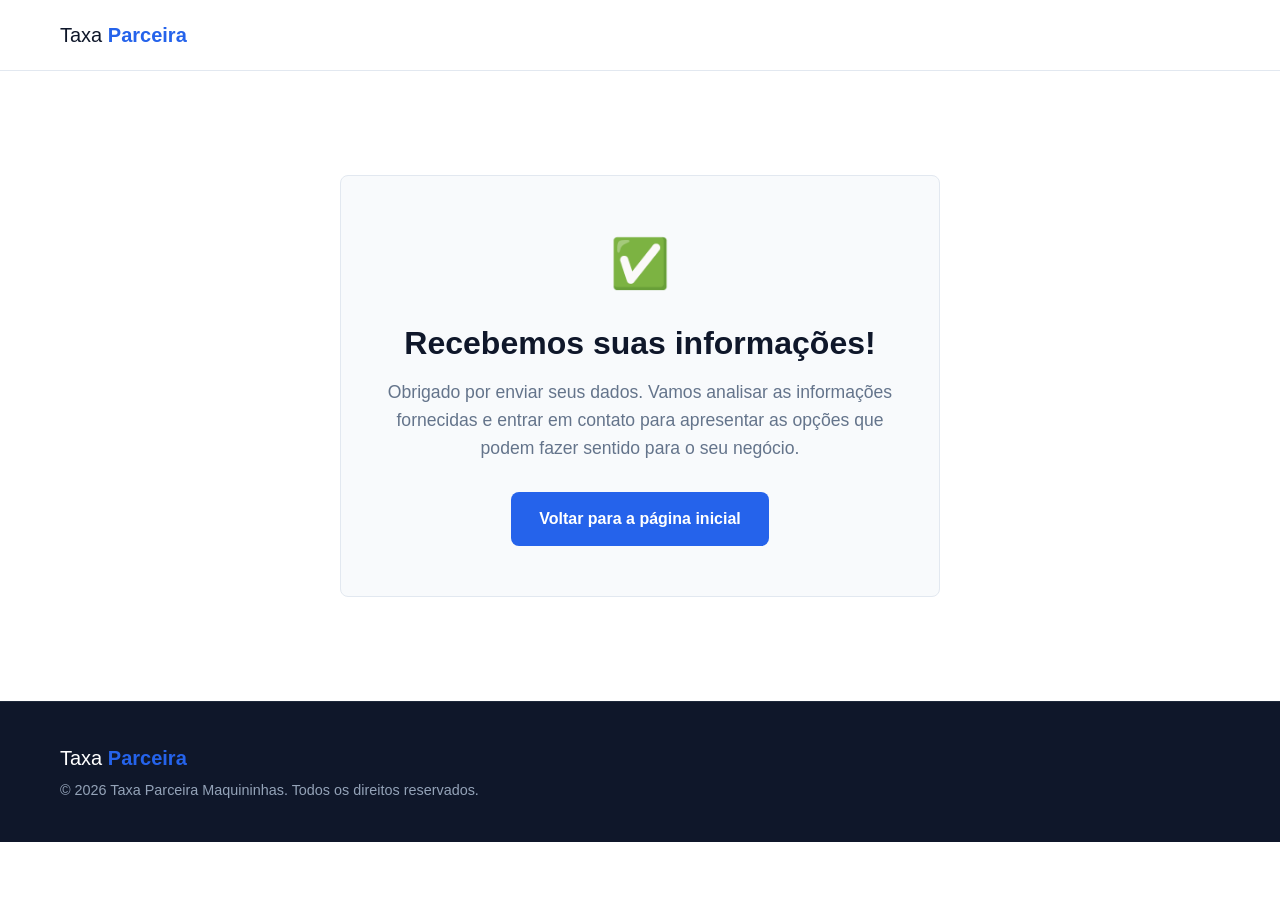
==== obrigado.html @ 323bc091 "Create obrigado.html" ====
<!DOCTYPE html>
<html lang="pt-BR">
<head>
    <meta charset="UTF-8">
    <meta name="viewport" content="width=device-width, initial-scale=1.0">
    <title>Obrigado — Taxa Parceira Maquininhas</title>
    <meta name="description" content="Recebemos suas informações com sucesso. Entraremos em contato em breve.">
    <link rel="stylesheet" href="style.css">
    <style>
        .thankyou-section {
            min-height: 70vh;
            display: flex;
            align-items: center;
            justify-content: center;
            text-align: center;
            padding: 60px 20px;
        }
        .thankyou-box {
            max-width: 600px;
            margin: 0 auto;
            background: var(--bg-light);
            padding: 50px 30px;
            border-radius: var(--radius);
            border: 1px solid var(--border-color);
        }
        .thankyou-icon {
            font-size: 3rem;
            margin-bottom: 20px;
        }
        .thankyou-box h1 {
            font-size: 2rem;
            margin-bottom: 15px;
            color: var(--primary);
        }
        .thankyou-box p {
            color: var(--text-muted);
            font-size: 1.1rem;
            margin-bottom: 30px;
            line-height: 1.6;
        }
    </style>
</head>
<body>
    <header class="site-header">
        <div class="container header-container">
            <div class="logo">
                <a href="index.html" class="logo-text">Taxa <strong>Parceira</strong></a>
            </div>
        </div>
    </header>

    <main>
        <section class="thankyou-section">
            <div class="container">
                <div class="thankyou-box">
                    <div class="thankyou-icon">✅</div>
                    <h1>Recebemos suas informações!</h1>
                    <p>Obrigado por enviar seus dados. Vamos analisar as informações fornecidas e entrar em contato para apresentar as opções que podem fazer sentido para o seu negócio.</p>
                    <a href="index.html" class="btn btn-primary">Voltar para a página inicial</a>
                </div>
            </div>
        </section>
    </main>

    <footer class="site-footer">
        <div class="container footer-container">
            <div class="footer-info">
                <span class="logo-text">Taxa <strong>Parceira</strong></span>
                <p>&copy; 2026 Taxa Parceira Maquininhas. Todos os direitos reservados.</p>
            </div>
        </div>
    </footer>
</body>
</html>
---- style.css ----
/* Reset & Base Styles */
*, *::before, *::after {
    box-sizing: border-box;
    margin: 0;
    padding: 0;
}

:root {
    --primary: #0f172a;
    --primary-light: #1e293b;
    --accent: #2563eb;
    --accent-hover: #1d4ed8;
    --success: #16a34a;
    --text-main: #334155;
    --text-muted: #64748b;
    --bg-light: #f8fafc;
    --bg-white: #ffffff;
    --border-color: #e2e8f0;
    --radius: 8px;
    --max-width: 1200px;
}

body {
    font-family: -apple-system, BlinkMacSystemFont, "Segoe UI", Roboto, Helvetica, Arial, sans-serif;
    color: var(--text-main);
    background-color: var(--bg-white);
    line-height: 1.6;
    -webkit-font-smoothing: antialiased;
}

.container {
    max-width: var(--max-width);
    margin: 0 auto;
    padding: 0 20px;
}

h1, h2, h3, h4 {
    color: var(--primary);
    font-weight: 700;
    line-height: 1.25;
}

a {
    text-decoration: none;
    color: inherit;
}

.btn {
    display: inline-block;
    padding: 14px 28px;
    border-radius: var(--radius);
    font-weight: 600;
    text-align: center;
    cursor: pointer;
    transition: background-color 0.2s, transform 0.1s;
    border: none;
}

.btn-primary {
    background-color: var(--accent);
    color: white;
}

.btn-primary:hover {
    background-color: var(--accent-hover);
}

.btn-accent {
    background-color: #0284c7;
    color: white;
}

.btn-accent:hover {
    background-color: #0369a1;
}

.btn-lg {
    font-size: 1.1rem;
    padding: 16px 32px;
    width: 100%;
    max-width: 400px;
}

@media(min-width: 768px) {
    .btn-lg {
        width: auto;
    }
}

.site-header {
    background-color: var(--bg-white);
    border-bottom: 1px solid var(--border-color);
    position: sticky;
    top: 0;
    z-index: 100;
}

.header-container {
    display: flex;
    align-items: center;
    justify-content: space-between;
    height: 70px;
}

.logo-text {
    font-size: 1.25rem;
    color: var(--primary);
}

.logo-text strong {
    color: var(--accent);
}

.header-nav {
    display: flex;
    align-items: center;
    gap: 20px;
}

.nav-link {
    font-size: 0.95rem;
    color: var(--text-muted);
    display: none;
}

@media(min-width: 768px) {
    .nav-link {
        display: inline-block;
    }
}

.btn-nav {
    background-color: var(--bg-light);
    color: var(--accent);
    padding: 8px 16px;
    border-radius: var(--radius);
    font-weight: 600;
    font-size: 0.9rem;
    border: 1px solid var(--border-color);
    transition: all 0.2s;
}

.btn-nav:hover {
    background-color: var(--accent);
    color: white;
    border-color: var(--accent);
}

.hero-section {
    padding: 60px 0 80px;
    background: linear-gradient(135deg, #f8fafc 0%, #e2e8f0 100%);
    text-align: center;
}

@media(min-width: 768px) {
    .hero-section {
        padding: 90px 0 110px;
    }
}

.hero-content {
    max-width: 800px;
    margin: 0 auto;
}

.badge {
    display: inline-block;
    background-color: #e0f2fe;
    color: #0369a1;
    padding: 6px 14px;
    border-radius: 50px;
    font-size: 0.85rem;
    font-weight: 600;
    margin-bottom: 20px;
    text-transform: uppercase;
    letter-spacing: 0.5px;
}

.hero-section h1 {
    font-size: 2.2rem;
    margin-bottom: 20px;
    color: var(--primary);
}

@media(min-width: 768px) {
    .hero-section h1 {
        font-size: 3rem;
    }
}

.hero-subtitle {
    font-size: 1.1rem;
    color: var(--text-muted);
    margin-bottom: 35px;
    line-height: 1.7;
}

@media(min-width: 768px) {
    .hero-subtitle {
        font-size: 1.25rem;
    }
}

.hero-cta-group {
    display: flex;
    flex-direction: column;
    align-items: center;
    gap: 12px;
}

.hero-secure-note {
    font-size: 0.85rem;
    color: var(--text-muted);
}

section {
    padding: 70px 0;
}

.section-header {
    text-align: center;
    max-width: 700px;
    margin: 0 auto 50px;
}

.section-header h2 {
    font-size: 1.8rem;
    margin-bottom: 15px;
}

@media(min-width: 768px) {
    .section-header h2 {
        font-size: 2.2rem;
    }
}

.section-desc {
    color: var(--text-muted);
    font-size: 1.05rem;
}

.problem-section {
    background-color: var(--bg-white);
}

.factors-grid {
    display: grid;
    grid-template-columns: 1fr;
    gap: 20px;
    margin-bottom: 40px;
}

@media(min-width: 640px) {
    .factors-grid {
        grid-template-columns: repeat(2, 1fr);
    }
}

@media(min-width: 1024px) {
    .factors-grid {
        grid-template-columns: repeat(4, 1fr);
    }
}

.factor-card {
    background-color: var(--bg-light);
    border: 1px solid var(--border-color);
    padding: 25px;
    border-radius: var(--radius);
    text-align: left;
}

.factor-icon {
    font-size: 2rem;
    margin-bottom: 15px;
}

.factor-card h3 {
    font-size: 1.1rem;
    margin-bottom: 10px;
}

.factor-card p {
    font-size: 0.95rem;
    color: var(--text-muted);
}

.problem-conclusion {
    text-align: center;
    background-color: #fef2f2;
    border: 1px solid #fecaca;
    color: #991b1b;
    padding: 20px;
    border-radius: var(--radius);
    max-width: 800px;
    margin: 0 auto;
    font-size: 1.05rem;
}

.positioning-section {
    background-color: var(--bg-light);
    text-align: center;
}

.positioning-box {
    max-width: 800px;
    margin: 0 auto;
    background: var(--bg-white);
    padding: 40px;
    border-radius: var(--radius);
    border: 1px solid var(--border-color);
    box-shadow: 0 4px 6px -1px rgba(0,0,0,0.05);
}

.positioning-box h2 {
    font-size: 1.8rem;
    margin-bottom: 20px;
}

.positioning-box p {
    font-size: 1.05rem;
    color: var(--text-muted);
    margin-bottom: 15px;
}

.positioning-box p:last-child {
    margin-bottom: 0;
}

.audience-section {
    background-color: var(--bg-white);
}

.audience-grid {
    display: grid;
    grid-template-columns: 1fr;
    gap: 20px;
}

@media(min-width: 640px) {
    .audience-grid {
        grid-template-columns: repeat(2, 1fr);
    }
}

@media(min-width: 1024px) {
    .audience-grid {
        grid-template-columns: repeat(3, 1fr);
    }
}

.audience-card {
    background-color: var(--bg-light);
    border: 1px solid var(--border-color);
    padding: 25px;
    border-radius: var(--radius);
    transition: transform 0.2s;
}

.audience-card:hover {
    transform: translateY(-3px);
    border-color: var(--accent);
}

.audience-card h3 {
    font-size: 1.2rem;
    margin-bottom: 10px;
    color: var(--primary);
}

.audience-card p {
    font-size: 0.95rem;
    color: var(--text-muted);
}

.how-it-works-section {
    background-color: var(--bg-light);
}

.steps-grid {
    display: grid;
    grid-template-columns: 1fr;
    gap: 30px;
    margin-bottom: 50px;
}

@media(min-width: 768px) {
    .steps-grid {
        grid-template-columns: repeat(3, 1fr);
    }
}

.step-card {
    background-color: var(--bg-white);
    border: 1px solid var(--border-color);
    padding: 30px;
    border-radius: var(--radius);
    position: relative;
}

.step-number {
    font-size: 2.5rem;
    font-weight: 800;
    color: #cbd5e1;
    margin-bottom: 15px;
    line-height: 1;
}

.step-card h3 {
    font-size: 1.2rem;
    margin-bottom: 10px;
}

.step-card p {
    font-size: 0.95rem;
    color: var(--text-muted);
}

.section-cta-wrap {
    text-align: center;
}

.trust-section {
    background-color: var(--bg-white);
    text-align: center;
}

.trust-box {
    max-width: 700px;
    margin: 0 auto;
    padding: 30px;
}

.trust-box h2 {
    font-size: 1.6rem;
    margin-bottom: 15px;
}

.trust-box p {
    font-size: 1.05rem;
    color: var(--text-muted);
}

.final-cta-section {
    background: linear-gradient(135deg, var(--primary) 0%, var(--primary-light) 100%);
    color: white;
    text-align: center;
    padding: 80px 0;
}

.final-cta-box {
    max-width: 700px;
    margin: 0 auto;
}

.final-cta-box h2 {
    color: white;
    font-size: 2rem;
    margin-bottom: 15px;
}

.final-cta-box p {
    color: #94a3b8;
    font-size: 1.1rem;
    margin-bottom: 30px;
}

.site-footer {
    background-color: var(--primary);
    color: #94a3b8;
    padding: 40px 0;
    border-top: 1px solid #1e293b;
    font-size: 0.9rem;
}

.footer-container {
    display: flex;
    flex-direction: column;
    align-items: center;
    gap: 15px;
    text-align: center;
}

@media(min-width: 768px) {
    .footer-container {
        flex-direction: row;
        justify-content: space-between;
        text-align: left;
    }
}

.footer-info .logo-text {
    color: white;
    display: block;
    margin-bottom: 5px;
}

.footer-links a {
    color: #94a3b8;
    transition: color 0.2s;
}

.footer-links a:hover {
    color: white;
}
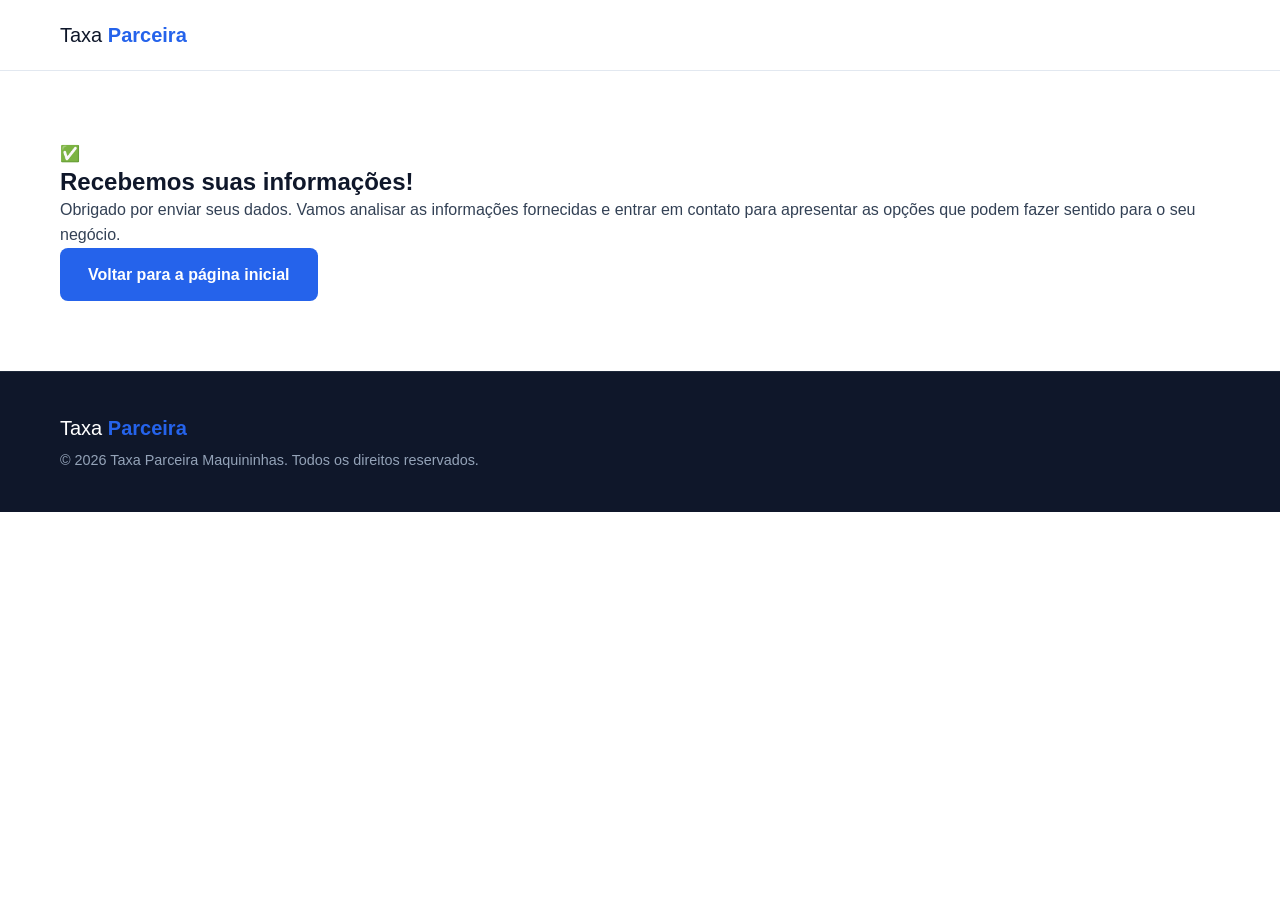
==== commit 6a5db50e: "Update obrigado.html" ====
--- a/obrigado.html
+++ b/obrigado.html
@@ -3,72 +3,119 @@
 <head>
     <meta charset="UTF-8">
     <meta name="viewport" content="width=device-width, initial-scale=1.0">
+
     <title>Obrigado — Taxa Parceira Maquininhas</title>
-    <meta name="description" content="Recebemos suas informações com sucesso. Entraremos em contato em breve.">
+
+    <meta
+        name="description"
+        content="Recebemos suas informações com sucesso. Entraremos em contato em breve."
+    >
+
     <link rel="stylesheet" href="style.css">
-    <style>
-        .thankyou-section {
-            min-height: 70vh;
-            display: flex;
-            align-items: center;
-            justify-content: center;
-            text-align: center;
-            padding: 60px 20px;
+
+    <!-- =========================================================
+         GOOGLE TAG — GOOGLE ADS
+         ========================================================= -->
+    <script async src="https://www.googletagmanager.com/gtag/js?id=AW-18406314850"></script>
+
+    <script>
+        window.dataLayer = window.dataLayer || [];
+
+        function gtag() {
+            dataLayer.push(arguments);
         }
-        .thankyou-box {
-            max-width: 600px;
-            margin: 0 auto;
-            background: var(--bg-light);
-            padding: 50px 30px;
-            border-radius: var(--radius);
-            border: 1px solid var(--border-color);
-        }
-        .thankyou-icon {
-            font-size: 3rem;
-            margin-bottom: 20px;
-        }
-        .thankyou-box h1 {
-            font-size: 2rem;
-            margin-bottom: 15px;
-            color: var(--primary);
-        }
-        .thankyou-box p {
-            color: var(--text-muted);
-            font-size: 1.1rem;
-            margin-bottom: 30px;
-            line-height: 1.6;
-        }
-    </style>
+
+        gtag('js', new Date());
+
+        gtag('config', 'AW-18406314850');
+    </script>
+
+
+    <!-- =========================================================
+         GOOGLE ADS — CONVERSÃO: ENVIAR FORMULÁRIO DE LEAD (2)
+         DISPARO: CARREGAMENTO DESTA PÁGINA
+         ========================================================= -->
+    <script>
+        gtag('event', 'conversion', {
+            'send_to': 'AW-18406314850/l_cDCMLg6OccEOKm6MhE'
+        });
+    </script>
+
 </head>
+
+
 <body>
+
     <header class="site-header">
+
         <div class="container header-container">
+
             <div class="logo">
-                <a href="index.html" class="logo-text">Taxa <strong>Parceira</strong></a>
+                <a href="index.html" class="logo-text">
+                    Taxa <strong>Parceira</strong>
+                </a>
             </div>
+
         </div>
+
     </header>
 
+
     <main>
+
         <section class="thankyou-section">
+
             <div class="container">
+
                 <div class="thankyou-box">
-                    <div class="thankyou-icon">✅</div>
-                    <h1>Recebemos suas informações!</h1>
-                    <p>Obrigado por enviar seus dados. Vamos analisar as informações fornecidas e entrar em contato para apresentar as opções que podem fazer sentido para o seu negócio.</p>
-                    <a href="index.html" class="btn btn-primary">Voltar para a página inicial</a>
+
+                    <div class="thankyou-icon">
+                        ✅
+                    </div>
+
+                    <h1>
+                        Recebemos suas informações!
+                    </h1>
+
+                    <p>
+                        Obrigado por enviar seus dados. Vamos analisar as informações fornecidas e entrar em contato para apresentar as opções que podem fazer sentido para o seu negócio.
+                    </p>
+
+                    <a
+                        href="index.html"
+                        class="btn btn-primary"
+                    >
+                        Voltar para a página inicial
+                    </a>
+
                 </div>
+
             </div>
+
         </section>
+
     </main>
 
+
     <footer class="site-footer">
+
         <div class="container footer-container">
+
             <div class="footer-info">
-                <span class="logo-text">Taxa <strong>Parceira</strong></span>
-                <p>&copy; 2026 Taxa Parceira Maquininhas. Todos os direitos reservados.</p>
+
+                <span class="logo-text">
+                    Taxa <strong>Parceira</strong>
+                </span>
+
+                <p>
+                    &copy; 2026 Taxa Parceira Maquininhas. Todos os direitos reservados.
+                </p>
+
             </div>
+
         </div>
+
     </footer>
+
 </body>
 </html>
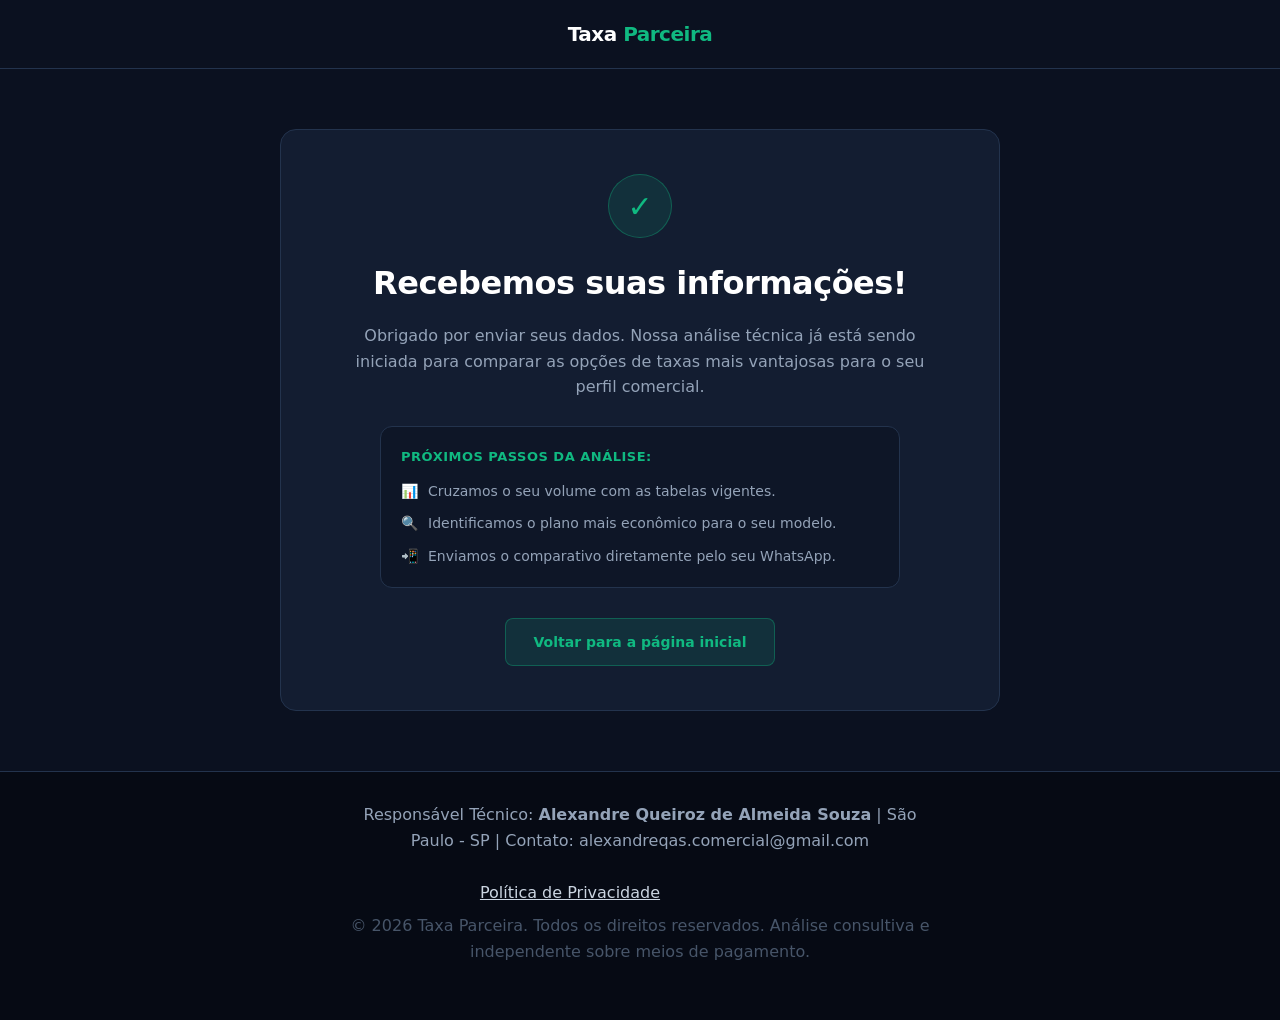
==== commit c5bf72aa: "Update obrigado.html" ====
--- a/obrigado.html
+++ b/obrigado.html
@@ -4,117 +4,241 @@
     <meta charset="UTF-8">
     <meta name="viewport" content="width=device-width, initial-scale=1.0">
 
-    <title>Obrigado — Taxa Parceira Maquininhas</title>
-
-    <meta
-        name="description"
-        content="Recebemos suas informações com sucesso. Entraremos em contato em breve."
-    >
-
-    <link rel="stylesheet" href="style.css">
+    <title>Diagnóstico Solicitado — Taxa Parceira</title>
+    <meta name="description" content="Recebemos suas informações com sucesso. Entraremos em contato em breve.">
+    
+    <!-- Bloqueia buscadores para evitar conversões falsas -->
+    <meta name="robots" content="noindex, nofollow">
 
     <!-- =========================================================
          GOOGLE TAG — GOOGLE ADS
          ========================================================= -->
     <script async src="https://www.googletagmanager.com/gtag/js?id=AW-18406314850"></script>
-
     <script>
         window.dataLayer = window.dataLayer || [];
-
-        function gtag() {
-            dataLayer.push(arguments);
-        }
-
+        function gtag(){dataLayer.push(arguments);}
         gtag('js', new Date());
-
         gtag('config', 'AW-18406314850');
     </script>
 
-
     <!-- =========================================================
-         GOOGLE ADS — CONVERSÃO: ENVIAR FORMULÁRIO DE LEAD (2)
-         DISPARO: CARREGAMENTO DESTA PÁGINA
+         GOOGLE ADS — DISPARO DA CONVERSÃO: ENVIAR FORMULÁRIO DE LEAD
          ========================================================= -->
     <script>
         gtag('event', 'conversion', {
-            'send_to': 'AW-18406314850/l_cDCMLg6OccEOKm6MhE'
+            'send_to': 'AW-18406314850/StsACOep5OgcEOKm6MhE',
+            'value': 1.0,
+            'currency': 'BRL'
         });
     </script>
 
+    <style>
+        :root {
+            --bg-main: #0b1120;
+            --bg-card: #131d31;
+            --primary: #10b981;
+            --text-main: #f8fafc;
+            --text-muted: #94a3b8;
+            --border-color: #23334d;
+            --font: system-ui, -apple-system, BlinkMacSystemFont, "Segoe UI", Roboto, sans-serif;
+        }
+
+        * {
+            box-sizing: border-box;
+            margin: 0;
+            padding: 0;
+        }
+
+        body {
+            font-family: var(--font);
+            background-color: var(--bg-main);
+            color: var(--text-main);
+            line-height: 1.6;
+            -webkit-font-smoothing: antialiased;
+            display: flex;
+            flex-direction: column;
+            min-height: 100vh;
+        }
+
+        .container {
+            max-width: 760px;
+            margin: 0 auto;
+            padding: 0 20px;
+            width: 100%;
+        }
+
+        .site-header {
+            padding: 18px 0;
+            border-bottom: 1px solid var(--border-color);
+            background: rgba(11, 17, 32, 0.85);
+            text-align: center;
+        }
+        .logo {
+            font-size: 20px;
+            font-weight: 800;
+            letter-spacing: -0.5px;
+            color: #fff;
+            text-decoration: none;
+        }
+        .logo strong {
+            color: var(--primary);
+        }
+
+        main {
+            flex: 1;
+            display: flex;
+            align-items: center;
+            padding: 60px 0;
+        }
+
+        .thank-you-card {
+            background: var(--bg-card);
+            border: 1px solid var(--border-color);
+            border-radius: 16px;
+            padding: 44px 28px;
+            text-align: center;
+            width: 100%;
+        }
+
+        .icon-check {
+            width: 64px;
+            height: 64px;
+            line-height: 64px;
+            background: rgba(16, 185, 129, 0.12);
+            border: 1px solid rgba(16, 185, 129, 0.35);
+            color: var(--primary);
+            font-size: 30px;
+            border-radius: 50%;
+            margin: 0 auto 20px;
+        }
+
+        h1 {
+            font-size: clamp(24px, 4vw, 32px);
+            font-weight: 800;
+            letter-spacing: -0.5px;
+            margin-bottom: 14px;
+            color: #fff;
+        }
+
+        p {
+            color: var(--text-muted);
+            font-size: 16px;
+            max-width: 580px;
+            margin: 0 auto 26px;
+        }
+
+        .steps-review {
+            background: rgba(11, 17, 32, 0.6);
+            border: 1px solid var(--border-color);
+            border-radius: 12px;
+            padding: 20px;
+            text-align: left;
+            margin: 24px auto 30px;
+            max-width: 520px;
+        }
+
+        .steps-review h4 {
+            font-size: 13px;
+            text-transform: uppercase;
+            letter-spacing: 0.5px;
+            color: var(--primary);
+            margin-bottom: 12px;
+            font-weight: 700;
+        }
+
+        .steps-review ul {
+            list-style: none;
+            font-size: 14px;
+            color: var(--text-muted);
+        }
+
+        .steps-review li {
+            margin-bottom: 10px;
+            display: flex;
+            align-items: center;
+            gap: 10px;
+        }
+
+        .steps-review li:last-child {
+            margin-bottom: 0;
+        }
+
+        .btn-return {
+            display: inline-block;
+            background: rgba(16, 185, 129, 0.12);
+            color: var(--primary);
+            border: 1px solid rgba(16, 185, 129, 0.35);
+            padding: 12px 28px;
+            border-radius: 8px;
+            text-decoration: none;
+            font-size: 14px;
+            font-weight: 700;
+            transition: all 0.2s ease;
+        }
+        .btn-return:hover {
+            background: var(--primary);
+            color: #042f2e;
+        }
+
+        .site-footer {
+            background-color: #060a14;
+            border-top: 1px solid var(--border-color);
+            color: var(--text-muted);
+            padding: 30px 20px;
+            font-size: 11px;
+            line-height: 1.6;
+            text-align: center;
+        }
+        .site-footer a {
+            color: #cbd5e1;
+            text-decoration: underline;
+        }
+    </style>
 </head>
 
-
 <body>
 
     <header class="site-header">
-
-        <div class="container header-container">
-
-            <div class="logo">
-                <a href="index.html" class="logo-text">
-                    Taxa <strong>Parceira</strong>
-                </a>
+        <div class="container">
+            <a href="/" class="logo">Taxa <strong>Parceira</strong></a>
+        </div>
+    </header>
+
+    <main>
+        <div class="container">
+            <div class="thank-you-card">
+                <div class="icon-check">✓</div>
+                <h1>Recebemos suas informações!</h1>
+                <p>
+                    Obrigado por enviar seus dados. Nossa análise técnica já está sendo iniciada para comparar as opções de taxas mais vantajosas para o seu perfil comercial.
+                </p>
+
+                <div class="steps-review">
+                    <h4>Próximos passos da análise:</h4>
+                    <ul>
+                        <li><span>📊</span> Cruzamos o seu volume com as tabelas vigentes.</li>
+                        <li><span>🔍</span> Identificamos o plano mais econômico para o seu modelo.</li>
+                        <li><span>📲</span> Enviamos o comparativo diretamente pelo seu WhatsApp.</li>
+                    </ul>
+                </div>
+
+                <a href="/" class="btn-return">Voltar para a página inicial</a>
             </div>
-
         </div>
-
-    </header>
-
-
-    <main>
-
-        <section class="thankyou-section">
-
-            <div class="container">
-
-                <div class="thankyou-box">
-
-                    <div class="thankyou-icon">
-                        ✅
-                    </div>
-
-                    <h1>
-                        Recebemos suas informações!
-                    </h1>
-
-                    <p>
-                        Obrigado por enviar seus dados. Vamos analisar as informações fornecidas e entrar em contato para apresentar as opções que podem fazer sentido para o seu negócio.
-                    </p>
-
-                    <a
-                        href="index.html"
-                        class="btn btn-primary"
-                    >
-                        Voltar para a página inicial
-                    </a>
-
-                </div>
-
-            </div>
-
-        </section>
-
     </main>
 
-
     <footer class="site-footer">
-
-        <div class="container footer-container">
-
-            <div class="footer-info">
-
-                <span class="logo-text">
-                    Taxa <strong>Parceira</strong>
-                </span>
-
-                <p>
-                    &copy; 2026 Taxa Parceira Maquininhas. Todos os direitos reservados.
-                </p>
-
-            </div>
-
+        <div class="container">
+            <p>
+                Responsável Técnico: <strong>Alexandre Queiroz de Almeida Souza</strong> | São Paulo - SP | Contato: alexandreqas.comercial@gmail.com
+            </p>
+            <p style="margin: 8px 0;">
+                <a href="privacidade.html">Política de Privacidade</a>
+            </p>
+            <p style="color: #475569;">
+                &copy; 2026 Taxa Parceira. Todos os direitos reservados. Análise consultiva e independente sobre meios de pagamento.
+            </p>
         </div>
-
     </footer>
 
 </body>
